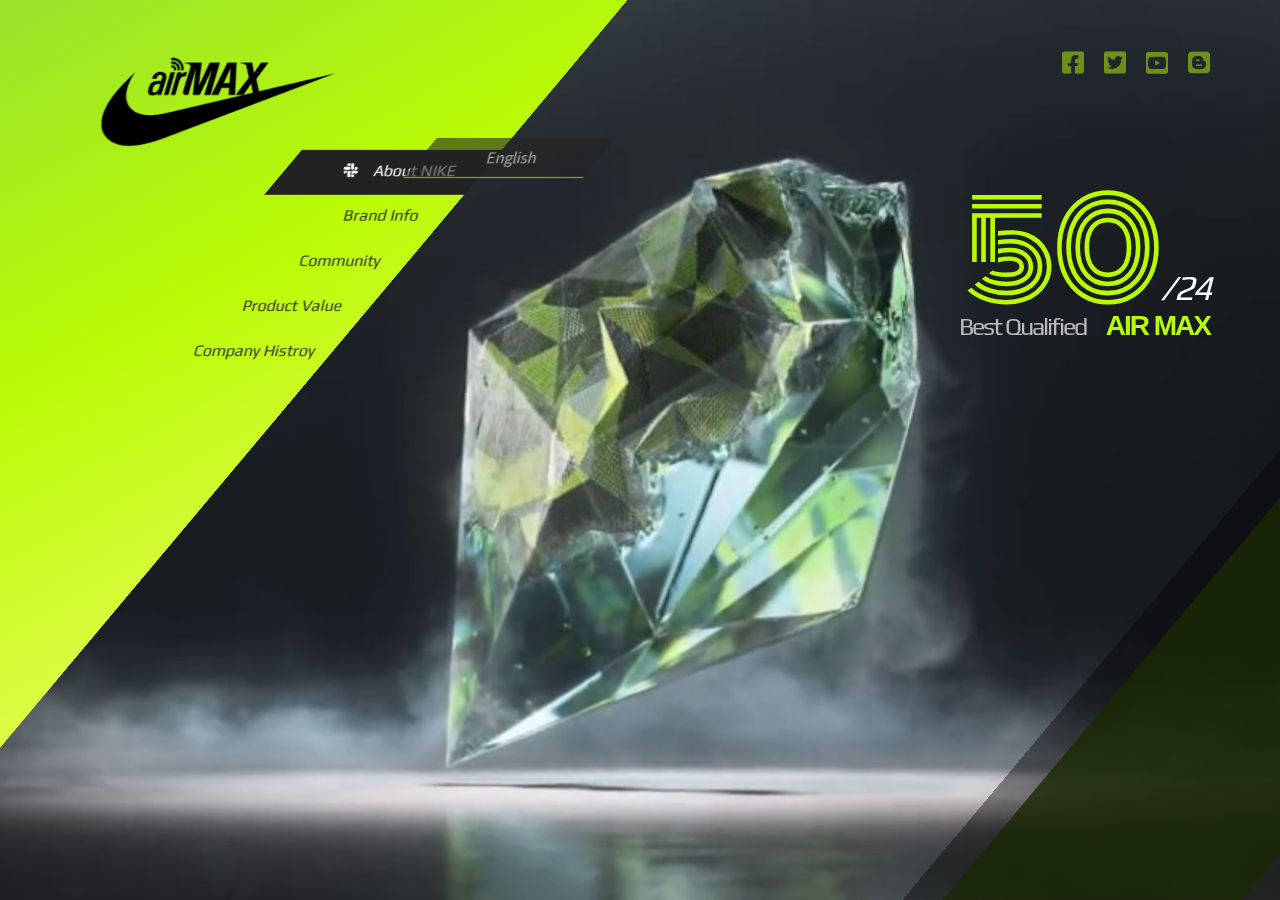
==== index.html @ 57951565 "21.12.30 port2" ====
<!doctype html>
<html lang="ko">
<head>
<meta charset="utf-8">
<meta http-equiv="X-UA-Compatible" content="IE=Edge">
<meta name="viewport" content="width=device-width, initial-scale=1.0">
<title>EXAM01</title>
<link rel="shortcut icon" href="imgs/favicon.ico">
<link rel="stylesheet" href="https://cdnjs.cloudflare.com/ajax/libs/font-awesome/5.8.2/css/all.min.css" />
<!-- CSS only -->
<link href="https://cdn.jsdelivr.net/npm/bootstrap@5.1.3/dist/css/bootstrap.min.css" rel="stylesheet" integrity="sha384-1BmE4kWBq78iYhFldvKuhfTAU6auU8tT94WrHftjDbrCEXSU1oBoqyl2QvZ6jIW3" crossorigin="anonymous">
<link rel="stylesheet" href="https://cdn.jsdelivr.net/npm/bootstrap-icons@1.7.2/font/bootstrap-icons.css">
<link rel="stylesheet" href="vegas/vegas.min.css">
<link rel="stylesheet" href="./css/reset.css">
<link rel="stylesheet" href="./css/style.css">
<link rel="stylesheet" media="screen and (min-width:768px) and (max-width:1024px)" href="./css/tablet.css">
<script src="https://ajax.googleapis.com/ajax/libs/jquery/1.12.4/jquery.min.js"></script>
<script src="vegas/vegas.min.js"></script>
<script>
   $(document).ready(function(e) {
   });
</script>
</head>

<body>
   <header>   
      <h1><a href="#"><img src="./imgs/logo.png"alt="로고"></a></h1>
      
      <nav>
         <ul class="gnb">
            <li class="on">
               <a href="#"><em><i class="fab fa-slack fa-spin"></i>About NIKE</em></a>
               <ul>
                  <li><a href="#"><em>English</em></a></li>
               </ul>
            </li>
            <li>
               <a href="#"><em>Brand Info</em></a>
               <ul>
                  <li><a href="#"><em>submenu</em></a></li>
                  <li><a href="#"><em>submenu</em></a></li>
                  <li><a href="#"><em>submenu</em></a></li>
               </ul>
            </li>
            <li>
               <a href="#"><em>Community</em></a>
               <ul>
                  <li><a href="#"><em>submenu</em></a></li>
                  <li><a href="#"><em>submenu</em></a></li>
               </ul>
            </li>
            <li>
               <a href="#"><em>Product Value</em></a>
               <ul>
                  <li><a href="#"><em>submenu</em></a></li>
                  <li><a href="#"><em>submenu</em></a></li>
                  <li><a href="#"><em>submenu</em></a></li>
               </ul>
            </li>
            <li>
               <a href="#"><em>Company Histroy</em></a>
            </li>
         </ul>
      </nav>
   </header>
   
   <ul class="sns">
      <li><a href="#"><i class="fab fa-facebook-square"></i></a></li>
      <li><a href="#"><i class="fab fa-twitter-square"></i></a></li>
      <li><a href="#"><i class="fab fa-youtube-square"></i></a></li>
      <li><a href="#"><i class="fab fa-blogger"></i></a></li>
   </ul>

   <div class="txtBox">
      <p class="title">50<em>/24</em></p>
      <p class="txt">Best Qualified<strong>AIR MAX</strong></p>
   </div>

   <div class="conBox">
      <div class="con">
         <article>
            <h3>Event&Community</h3>
            <a href="#"><img src="./imgs/pic1.png"></a>
         </article>
         <article>
            <h3>News&Notice</h3>
            <a href="#"><img src="./imgs/pic2.png"></a>
         </article>
         <article>
            <h3>Product Review</h3>
            <a href="#"><img src="./imgs/pic3.png"></a>
         </article>
         <div class="conAni">
            <i class="bi bi-chevron-double-left"></i>
            <i class="bi bi-chevron-double-left"></i>
            <i class="bi bi-chevron-double-left"></i>
         </div>
      </div>
   </div>
</body>
</html>
---- vegas/vegas.min.css ----
.vegas-overlay,.vegas-slide,.vegas-slide-inner,.vegas-timer,.vegas-wrapper{position:absolute;top:0;left:0;bottom:0;right:0;overflow:hidden;border:none;padding:0;margin:0}.vegas-overlay{opacity:.5;background:url(overlays/02.png) center center}.vegas-timer{top:auto;bottom:0;height:2px}.vegas-timer-progress{width:0;height:100%;background:#fff;-webkit-transition:width ease-out;transition:width ease-out}.vegas-timer-running .vegas-timer-progress{width:100%}.vegas-slide,.vegas-slide-inner{margin:0;padding:0;background:center center no-repeat;-webkit-transform:translateZ(0);transform:translateZ(0)}body .vegas-container{overflow:hidden!important;position:relative}.vegas-video{min-width:100%;min-height:100%;width:auto;height:auto}body.vegas-container{overflow:auto;position:static;z-index:-2}body.vegas-container>.vegas-overlay,body.vegas-container>.vegas-slide,body.vegas-container>.vegas-timer{position:fixed;z-index:-1}:root body.vegas-container>.vegas-overlay,:root body.vegas-container>.vegas-slide,_::full-page-media,_:future{bottom:-76px}.vegas-transition-fade,.vegas-transition-fade2{opacity:0}.vegas-transition-fade-in,.vegas-transition-fade2-in{opacity:1}.vegas-transition-fade2-out{opacity:0}.vegas-transition-blur,.vegas-transition-blur2{opacity:0;-webkit-filter:blur(32px);filter:blur(32px)}.vegas-transition-blur-in,.vegas-transition-blur2-in{opacity:1;-webkit-filter:blur(0px);filter:blur(0px)}.vegas-transition-blur2-out{opacity:0}.vegas-transition-flash,.vegas-transition-flash2{opacity:0;-webkit-filter:brightness(25);filter:brightness(25)}.vegas-transition-flash-in,.vegas-transition-flash2-in{opacity:1;-webkit-filter:brightness(1);filter:brightness(1)}.vegas-transition-flash2-out{opacity:0;-webkit-filter:brightness(25);filter:brightness(25)}.vegas-transition-negative,.vegas-transition-negative2{opacity:0;-webkit-filter:invert(100%);filter:invert(100%)}.vegas-transition-negative-in,.vegas-transition-negative2-in{opacity:1;-webkit-filter:invert(0);filter:invert(0)}.vegas-transition-negative2-out{opacity:0;-webkit-filter:invert(100%);filter:invert(100%)}.vegas-transition-burn,.vegas-transition-burn2{opacity:0;-webkit-filter:contrast(1000%) saturate(1000%);filter:contrast(1000%) saturate(1000%)}.vegas-transition-burn-in,.vegas-transition-burn2-in{opacity:1;-webkit-filter:contrast(100%) saturate(100%);filter:contrast(100%) saturate(100%)}.vegas-transition-burn2-out{opacity:0;-webkit-filter:contrast(1000%) saturate(1000%);filter:contrast(1000%) saturate(1000%)}.vegas-transition-slideLeft,.vegas-transition-slideLeft2{-webkit-transform:translateX(100%);-ms-transform:translateX(100%);transform:translateX(100%)}.vegas-transition-slideLeft-in,.vegas-transition-slideLeft2-in{-webkit-transform:translateX(0%);-ms-transform:translateX(0%);transform:translateX(0%)}.vegas-transition-slideLeft2-out,.vegas-transition-slideRight,.vegas-transition-slideRight2{-webkit-transform:translateX(-100%);-ms-transform:translateX(-100%);transform:translateX(-100%)}.vegas-transition-slideRight-in,.vegas-transition-slideRight2-in{-webkit-transform:translateX(0%);-ms-transform:translateX(0%);transform:translateX(0%)}.vegas-transition-slideRight2-out{-webkit-transform:translateX(100%);-ms-transform:translateX(100%);transform:translateX(100%)}.vegas-transition-slideUp,.vegas-transition-slideUp2{-webkit-transform:translateY(100%);-ms-transform:translateY(100%);transform:translateY(100%)}.vegas-transition-slideUp-in,.vegas-transition-slideUp2-in{-webkit-transform:translateY(0%);-ms-transform:translateY(0%);transform:translateY(0%)}.vegas-transition-slideDown,.vegas-transition-slideDown2,.vegas-transition-slideUp2-out{-webkit-transform:translateY(-100%);-ms-transform:translateY(-100%);transform:translateY(-100%)}.vegas-transition-slideDown-in,.vegas-transition-slideDown2-in{-webkit-transform:translateY(0%);-ms-transform:translateY(0%);transform:translateY(0%)}.vegas-transition-slideDown2-out{-webkit-transform:translateY(100%);-ms-transform:translateY(100%);transform:translateY(100%)}.vegas-transition-zoomIn,.vegas-transition-zoomIn2{-webkit-transform:scale(0);-ms-transform:scale(0);transform:scale(0);opacity:0}.vegas-transition-zoomIn-in,.vegas-transition-zoomIn2-in{-webkit-transform:scale(1);-ms-transform:scale(1);transform:scale(1);opacity:1}.vegas-transition-zoomIn2-out,.vegas-transition-zoomOut,.vegas-transition-zoomOut2{-webkit-transform:scale(2);-ms-transform:scale(2);transform:scale(2);opacity:0}.vegas-transition-zoomOut-in,.vegas-transition-zoomOut2-in{-webkit-transform:scale(1);-ms-transform:scale(1);transform:scale(1);opacity:1}.vegas-transition-zoomOut2-out{-webkit-transform:scale(0);-ms-transform:scale(0);transform:scale(0);opacity:0}.vegas-transition-swirlLeft,.vegas-transition-swirlLeft2{-webkit-transform:scale(2) rotate(35deg);-ms-transform:scale(2) rotate(35deg);transform:scale(2) rotate(35deg);opacity:0}.vegas-transition-swirlLeft-in,.vegas-transition-swirlLeft2-in{-webkit-transform:scale(1) rotate(0deg);-ms-transform:scale(1) rotate(0deg);transform:scale(1) rotate(0deg);opacity:1}.vegas-transition-swirlLeft2-out,.vegas-transition-swirlRight,.vegas-transition-swirlRight2{-webkit-transform:scale(2) rotate(-35deg);-ms-transform:scale(2) rotate(-35deg);transform:scale(2) rotate(-35deg);opacity:0}.vegas-transition-swirlRight-in,.vegas-transition-swirlRight2-in{-webkit-transform:scale(1) rotate(0deg);-ms-transform:scale(1) rotate(0deg);transform:scale(1) rotate(0deg);opacity:1}.vegas-transition-swirlRight2-out{-webkit-transform:scale(2) rotate(35deg);-ms-transform:scale(2) rotate(35deg);transform:scale(2) rotate(35deg);opacity:0}.vegas-animation-kenburns{-webkit-animation:kenburns ease-out;animation:kenburns ease-out}@-webkit-keyframes kenburns{0%{-webkit-transform:scale(1.5);transform:scale(1.5)}100%{-webkit-transform:scale(1);transform:scale(1)}}@keyframes kenburns{0%{-webkit-transform:scale(1.5);transform:scale(1.5)}100%{-webkit-transform:scale(1);transform:scale(1)}}.vegas-animation-kenburnsUp{-webkit-animation:kenburnsUp ease-out;animation:kenburnsUp ease-out}@-webkit-keyframes kenburnsUp{0%{-webkit-transform:scale(1.5) translate(0,10%);transform:scale(1.5) translate(0,10%)}100%{-webkit-transform:scale(1) translate(0,0);transform:scale(1) translate(0,0)}}@keyframes kenburnsUp{0%{-webkit-transform:scale(1.5) translate(0,10%);transform:scale(1.5) translate(0,10%)}100%{-webkit-transform:scale(1) translate(0,0);transform:scale(1) translate(0,0)}}.vegas-animation-kenburnsDown{-webkit-animation:kenburnsDown ease-out;animation:kenburnsDown ease-out}@-webkit-keyframes kenburnsDown{0%{-webkit-transform:scale(1.5) translate(0,-10%);transform:scale(1.5) translate(0,-10%)}100%{-webkit-transform:scale(1) translate(0,0);transform:scale(1) translate(0,0)}}@keyframes kenburnsDown{0%{-webkit-transform:scale(1.5) translate(0,-10%);transform:scale(1.5) translate(0,-10%)}100%{-webkit-transform:scale(1) translate(0,0);transform:scale(1) translate(0,0)}}.vegas-animation-kenburnsLeft{-webkit-animation:kenburnsLeft ease-out;animation:kenburnsLeft ease-out}@-webkit-keyframes kenburnsLeft{0%{-webkit-transform:scale(1.5) translate(10%,0);transform:scale(1.5) translate(10%,0)}100%{-webkit-transform:scale(1) translate(0,0);transform:scale(1) translate(0,0)}}@keyframes kenburnsLeft{0%{-webkit-transform:scale(1.5) translate(10%,0);transform:scale(1.5) translate(10%,0)}100%{-webkit-transform:scale(1) translate(0,0);transform:scale(1) translate(0,0)}}.vegas-animation-kenburnsRight{-webkit-animation:kenburnsRight ease-out;animation:kenburnsRight ease-out}@-webkit-keyframes kenburnsRight{0%{-webkit-transform:scale(1.5) translate(-10%,0);transform:scale(1.5) translate(-10%,0)}100%{-webkit-transform:scale(1) translate(0,0);transform:scale(1) translate(0,0)}}@keyframes kenburnsRight{0%{-webkit-transform:scale(1.5) translate(-10%,0);transform:scale(1.5) translate(-10%,0)}100%{-webkit-transform:scale(1) translate(0,0);transform:scale(1) translate(0,0)}}.vegas-animation-kenburnsUpLeft{-webkit-animation:kenburnsUpLeft ease-out;animation:kenburnsUpLeft ease-out}@-webkit-keyframes kenburnsUpLeft{0%{-webkit-transform:scale(1.5) translate(10%,10%);transform:scale(1.5) translate(10%,10%)}100%{-webkit-transform:scale(1) translate(0,0);transform:scale(1) translate(0,0)}}@keyframes kenburnsUpLeft{0%{-webkit-transform:scale(1.5) translate(10%,10%);transform:scale(1.5) translate(10%,10%)}100%{-webkit-transform:scale(1) translate(0,0);transform:scale(1) translate(0,0)}}.vegas-animation-kenburnsUpRight{-webkit-animation:kenburnsUpRight ease-out;animation:kenburnsUpRight ease-out}@-webkit-keyframes kenburnsUpRight{0%{-webkit-transform:scale(1.5) translate(-10%,10%);transform:scale(1.5) translate(-10%,10%)}100%{-webkit-transform:scale(1) translate(0,0);transform:scale(1) translate(0,0)}}@keyframes kenburnsUpRight{0%{-webkit-transform:scale(1.5) translate(-10%,10%);transform:scale(1.5) translate(-10%,10%)}100%{-webkit-transform:scale(1) translate(0,0);transform:scale(1) translate(0,0)}}.vegas-animation-kenburnsDownLeft{-webkit-animation:kenburnsDownLeft ease-out;animation:kenburnsDownLeft ease-out}@-webkit-keyframes kenburnsDownLeft{0%{-webkit-transform:scale(1.5) translate(10%,-10%);transform:scale(1.5) translate(10%,-10%)}100%{-webkit-transform:scale(1) translate(0,0);transform:scale(1) translate(0,0)}}@keyframes kenburnsDownLeft{0%{-webkit-transform:scale(1.5) translate(10%,-10%);transform:scale(1.5) translate(10%,-10%)}100%{-webkit-transform:scale(1) translate(0,0);transform:scale(1) translate(0,0)}}.vegas-animation-kenburnsDownRight{-webkit-animation:kenburnsDownRight ease-out;animation:kenburnsDownRight ease-out}@-webkit-keyframes kenburnsDownRight{0%{-webkit-transform:scale(1.5) translate(-10%,-10%);transform:scale(1.5) translate(-10%,-10%)}100%{-webkit-transform:scale(1) translate(0,0);transform:scale(1) translate(0,0)}}@keyframes kenburnsDownRight{0%{-webkit-transform:scale(1.5) translate(-10%,-10%);transform:scale(1.5) translate(-10%,-10%)}100%{-webkit-transform:scale(1) translate(0,0);transform:scale(1) translate(0,0)}}
---- css/style.css ----
@charset "utf-8";

@import url('https://fonts.googleapis.com/css2?family=Noto+Sans+KR:wght@300;400;500&family=Play&display=swap');
@import url('https://fonts.googleapis.com/css2?family=Monoton&display=swap');

/*===== FullScreen Background =====*/

body {
    width:100%;  height:100vh; 
    font-family: 'Noto Sans KR', sans-serif; font-size:15px; color:#333;
    background:#111 url(../imgs/bg.jpg) no-repeat center;
    background-size: cover;  
    overflow: hidden;
}

/*===== header =====*/
header {
    position:fixed; left:-450px; top:0;
    width:700px; height:100vh;
    background:linear-gradient(-45deg, #e6fc55, #b9fb05, #97e031);
    transform:skewX(-40deg);
}
h1 { position:fixed; left:250px; top:50px; }
h1 img { width:250px; transform:skewX(40deg); }

/* ===== gnb 1 depth =====*/
.gnb { position:absolute; right:0; top:150px; width:220px; 
}
.gnb > li { position:relative; }
.gnb > li > a { 
    width:100%; height:50px; padding:12px 30px 0 0; 
    font-family: 'Play', sans-serif; 
    font-size:18px; text-align:right; 
}
.gnb em, .gnb ul em { display:inline-block; transform:skewX(40deg); }
.gnb em i { margin-right:20px; }
.gnb > li.on > a, .gnb > li:hover > a { color:#fff; background:#222; }

/* ===== gnb 2 depth =====*/
.gnb ul { 
    position:absolute; left:0; top:0; 
    width:200px; opacity:0; transition:all 0.4s ease-in;
}
.gnb li.on ul, .gnb li:hover ul {
    left:145px; opacity:0.8; 
}
.gnb li.on ul { top:-15px; opacity:0.6; }

.gnb ul li a {  
    width:100%; height:40px; 
    margin-top:3px; padding-top:8px;
    color:#fff; 
    text-align: center;
    background:#222; 
    border-bottom: 1px solid #b9fb05;
}
.gnb ul li:hover a { color: #97e031;}

/*===== sns Buttons =====*/
.sns { position:fixed; right:50px; top:50px; }
.sns li { float:left; margin-right:20px; }
.sns .fab {
   font-size:25px; color:#b9fb05; opacity:0.5;
   transform:scale(1); transition:all 0.5s ease-in;
}
.sns .fab:hover { opacity:1; transform:scale(1.1); }

/*===== textBox =====*/
.txtBox { position:fixed; right:70px; top:150px; width:340px; height:280px; }

.title { 
   position:absolute; right:0px; top:0px;
   font-family: 'Monoton', cursive; font-size:170px; color:#b9fb05; letter-spacing:-2px;
}
.title em {  font-family: 'Play', sans-serif;  font-size:42px; color:#fff; }
.txt {
   position:absolute; right:0px; top:210px;
   font-family: 'Play', sans-serif;  font-size:32px; color:#bbb; letter-spacing:-2px;
}
.txt strong { margin-left:20px; font:bold 34px arial; color:#b9fb05; }

/*===== conBox =====*/
.conBox {
    position:fixed; right:-800px; bottom:0;
    width:800px; height:100%;
    background:rgba(0, 0, 0, 0.4);
    transform:skew(-40deg);
    transition:all 0.4s ease-in;
}
.con {
    position:absolute; left:40px; bottom:0;
    width:400px; height:100%; padding:10px;
    background:rgba(25, 40, 2, 0.8);
    transition:all 0.8s ease-in-out 0.2s;
}

.conBox:hover { right:-400px; background:rgba(0, 0, 0, 0.75); }
.conBox:hover .con { left:100px; background:rgba(45, 65, 0, 0.6); }

/*===== contents =====*/
article { 
    position: absolute; left:300px; width:300px; height:100px; 
    opacity:0.2;
    transition: all 0.4s ease-in; 
}
article:nth-child(1) { bottom:300px; transition-delay:0.2s; }
article:nth-child(2) { bottom:170px; transition-delay:0.3s;  }
article:nth-child(3) { bottom:40px; transition-delay:0.4s;  }
article h3 { font-size:16px; color:#a0bd50; transform: skew(30deg);}
article img { transition:all 0.2s ease-in;}

article:hover img { opacity: 0.4;}
.conBox:hover article{ left:50px; opacity:0.9; }

/*===== conAni =====*/
.conAni { 
    position:absolute;  left:100px; bottom:50px;  width:150px; height:50px; color:#b9fb05; 
    font-size:30px; 
    transform:skew(40deg); transition:all 0.4s ease-in;
}
.conBox:hover .conAni { left: 800px; opacity: 0; }

.conAni i {  position:absolute; right:20px; opacity:0;}
.conAni i:nth-child(1) { animation:aniBtn linear 1.5s 0s infinite; }
.conAni i:nth-child(2) { animation:aniBtn linear 1.5s 0.5s infinite;  }
.conAni i:nth-child(3) { animation:aniBtn linear 1.5s 1s infinite;  }

@keyframes aniBtn {
    0% { right:40px; transform:scale(1.8); opacity: 1; }
    70% { right:110px; transform:scale(1.3); opacity: 0.25; }
    100% { right:130px; transform:scale(1); opacity: 0; }
}

@media screen  and (min-width:1025px) and (max-width:1440px) {
    /*===== textBox =====*/
    .txtBox { width:280px; height:200px;  }
    .title { font-size:130px;     }
    .title em {  font-size:35px;  }
    .txt { right:0px; top:160px; font-size:25px;  }
    .txt strong { margin-left:20px; font-size:28px; }

    /* ===== gnb 1 depth =====*/
    .gnb { width:200px; }
    .gnb > li > a { height:45px; padding-top:11px;     font-size:16px;  }
    .gnb > li > a:last-child { padding-right:20px; }
    .gnb em i { margin-right:15px;}

    /* ===== gnb 2 depth =====*/
    .gnb ul {  width:180px; }
    .gnb li.on ul, .gnb li:hover ul { left:125px;  }
    .gnb li.on ul { top:-15px; opacity:0.6; }

    /*===== conBox =====*/
    .con { width:300px;  }

    .conBox:hover { right:-500px; background:rgba(0, 0, 0, 0.75); }
    .conBox:hover .con { left:70px; background:rgba(45, 65, 0, 0.6); }
    /*===== contents =====*/
    article { 
        position: absolute; left:300px; width:200px; height:100px; 
        opacity:0.2;
        transition: all 0.4s ease-in; 
    }
    article h3 { margin-left:20px;}
    .conBox:hover article{ left:0px; opacity:0.9; }
    
    /*===== conAni =====*/
    .conAni { left:80px; }
}
---- css/tablet.css ----
@charset "utf-8";

/*===== tablet area ======*/

/*===== textBox =====*/
.txtBox { width:280px; height:200px;  }
.title { font-size:130px;     }
.title em {  font-size:35px;  }
.txt { right:0px; top:160px; font-size:25px;  }
.txt strong { margin-left:20px; font-size:28px; }

/* ===== gnb 1 depth =====*/
.gnb { width:200px; }
.gnb > li > a { height:45px; padding-top:11px;     font-size:16px;  }
.gnb > li > a:last-child { padding-right:20px; }
.gnb em i { margin-right:15px;}

/* ===== gnb 2 depth =====*/
.gnb ul {  width:180px; }
.gnb li.on ul, .gnb li:hover ul { left:125px;  }
.gnb li.on ul { top:-15px; opacity:0.6; }

/*===== conBox =====*/
.con { width:300px;  }

.conBox:hover { right:-500px; background:rgba(0, 0, 0, 0.75); }
.conBox:hover .con { left:70px; background:rgba(45, 65, 0, 0.6); }
/*===== contents =====*/
article { 
    position: absolute; left:300px; width:200px; height:100px; 
    opacity:0.2;
    transition: all 0.4s ease-in; 
}
article h3 { margin-left:20px;}
.conBox:hover article{ left:0px; opacity:0.9; }
}
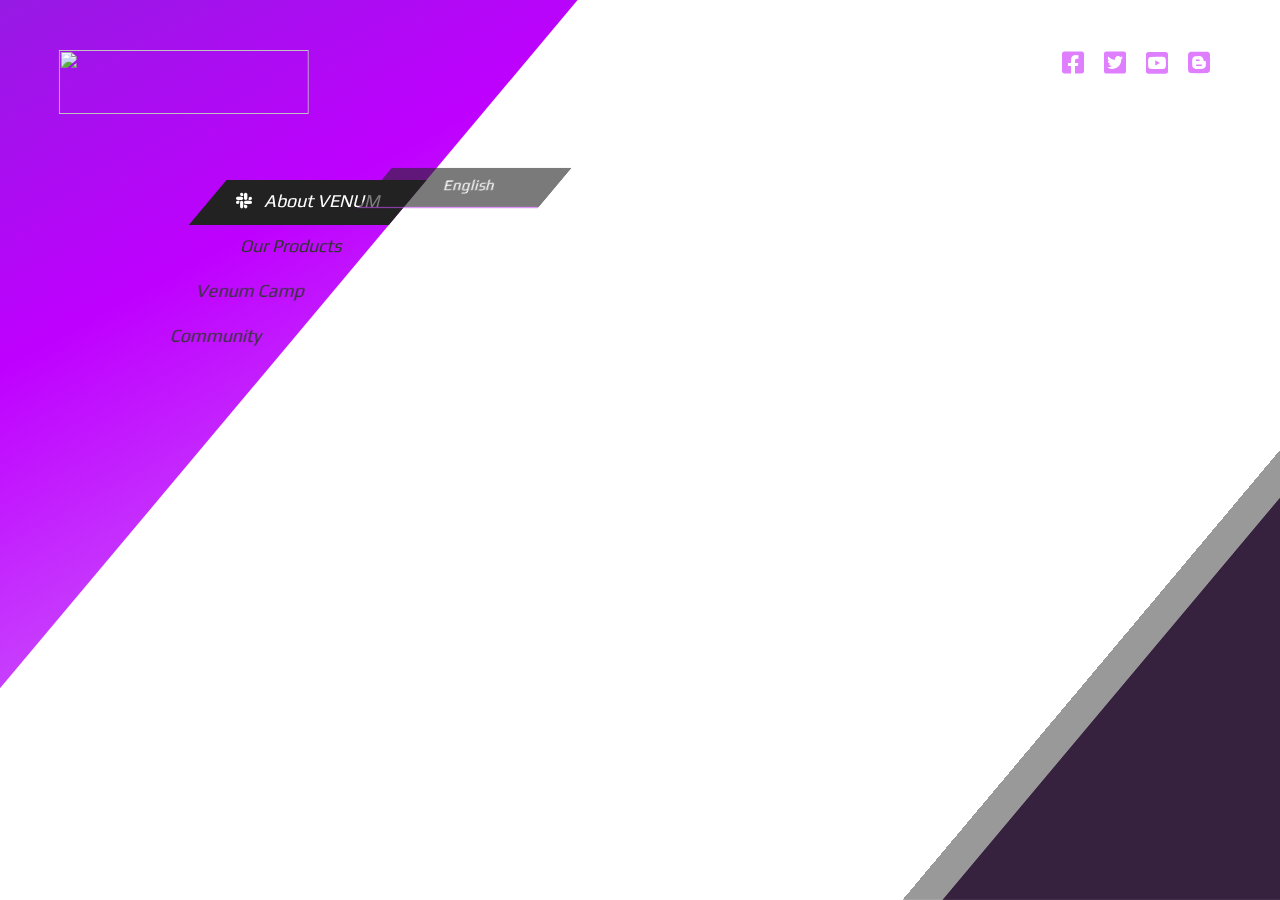
==== commit 59a73f3e: "22.01.10 edit" ====
--- a/index.html
+++ b/index.html
@@ -1,101 +1,88 @@
+
 <!doctype html>
 <html lang="ko">
 <head>
 <meta charset="utf-8">
 <meta http-equiv="X-UA-Compatible" content="IE=Edge">
 <meta name="viewport" content="width=device-width, initial-scale=1.0">
-<title>EXAM01</title>
+<title>VENUM</title>
 <link rel="shortcut icon" href="imgs/favicon.ico">
 <link rel="stylesheet" href="https://cdnjs.cloudflare.com/ajax/libs/font-awesome/5.8.2/css/all.min.css" />
 <!-- CSS only -->
 <link href="https://cdn.jsdelivr.net/npm/bootstrap@5.1.3/dist/css/bootstrap.min.css" rel="stylesheet" integrity="sha384-1BmE4kWBq78iYhFldvKuhfTAU6auU8tT94WrHftjDbrCEXSU1oBoqyl2QvZ6jIW3" crossorigin="anonymous">
 <link rel="stylesheet" href="https://cdn.jsdelivr.net/npm/bootstrap-icons@1.7.2/font/bootstrap-icons.css">
-<link rel="stylesheet" href="vegas/vegas.min.css">
 <link rel="stylesheet" href="./css/reset.css">
 <link rel="stylesheet" href="./css/style.css">
-<link rel="stylesheet" media="screen and (min-width:768px) and (max-width:1024px)" href="./css/tablet.css">
+
 <script src="https://ajax.googleapis.com/ajax/libs/jquery/1.12.4/jquery.min.js"></script>
-<script src="vegas/vegas.min.js"></script>
-<script>
-   $(document).ready(function(e) {
-   });
-</script>
+
 </head>
 
 <body>
-   <header>   
-      <h1><a href="#"><img src="./imgs/logo.png"alt="로고"></a></h1>
+   <div class="wrap">
+      <video class="mainvd" autoplay muted loop playsinline poster="./imgs/venum_bg.jpg">
+         <source src="./media/mainvd_Trim.mp4">
+      </video>
+      <header>   
+         <h1><a href="#"><img src="https://asia.venum.com/static/version1625341792/frontend/Venum/newvenum/ko_KR/images/logo/logo_venum_euro_black.svg" alt="" width="189" height="64"></a></h1>
+         <nav>
+            <ul class="gnb">
+               <li class="on">
+                  <a href="#"><em><i class="fab fa-slack fa-spin"></i>About VENUM</em></a>
+                  <ul>
+                     <li><a href="#"><em>English</em></a></li>
+                  </ul>
+               </li>
+               <li>
+                  <a href="sub01.html"><em>Our Products</em></a>
+                  <ul>
+                     <li><a href="sub01.html"><em>Clothes</em></a></li>
+                     <li><a href="sub01.html"><em>Gloves</em></a></li>
+                     <li><a href="sub01.html"><em>Shoes</em></a></li>
+                  </ul>
+               </li>
+               <li>
+                  <a href="#"><em>Venum Camp</em></a>
+                  <ul>
+                     <li><a href="#"><em>Camp Info</em></a></li>
+                     <li><a href="#"><em>Reservation</em></a></li>
+                  </ul>
+               </li>
+               <li>
+                  <a href="#"><em>Community</em></a>
+               </li>
+            </ul>
+         </nav>
+      </header>
       
-      <nav>
-         <ul class="gnb">
-            <li class="on">
-               <a href="#"><em><i class="fab fa-slack fa-spin"></i>About NIKE</em></a>
-               <ul>
-                  <li><a href="#"><em>English</em></a></li>
-               </ul>
-            </li>
-            <li>
-               <a href="#"><em>Brand Info</em></a>
-               <ul>
-                  <li><a href="#"><em>submenu</em></a></li>
-                  <li><a href="#"><em>submenu</em></a></li>
-                  <li><a href="#"><em>submenu</em></a></li>
-               </ul>
-            </li>
-            <li>
-               <a href="#"><em>Community</em></a>
-               <ul>
-                  <li><a href="#"><em>submenu</em></a></li>
-                  <li><a href="#"><em>submenu</em></a></li>
-               </ul>
-            </li>
-            <li>
-               <a href="#"><em>Product Value</em></a>
-               <ul>
-                  <li><a href="#"><em>submenu</em></a></li>
-                  <li><a href="#"><em>submenu</em></a></li>
-                  <li><a href="#"><em>submenu</em></a></li>
-               </ul>
-            </li>
-            <li>
-               <a href="#"><em>Company Histroy</em></a>
-            </li>
-         </ul>
-      </nav>
-   </header>
-   
-   <ul class="sns">
-      <li><a href="#"><i class="fab fa-facebook-square"></i></a></li>
-      <li><a href="#"><i class="fab fa-twitter-square"></i></a></li>
-      <li><a href="#"><i class="fab fa-youtube-square"></i></a></li>
-      <li><a href="#"><i class="fab fa-blogger"></i></a></li>
-   </ul>
+      <ul class="sns">
+         <li><a href="#"><i class="fab fa-facebook-square"></i></a></li>
+         <li><a href="#"><i class="fab fa-twitter-square"></i></a></li>
+         <li><a href="#"><i class="fab fa-youtube-square"></i></a></li>
+         <li><a href="#"><i class="fab fa-blogger"></i></a></li>
+      </ul>
 
-   <div class="txtBox">
-      <p class="title">50<em>/24</em></p>
-      <p class="txt">Best Qualified<strong>AIR MAX</strong></p>
-   </div>
-
-   <div class="conBox">
-      <div class="con">
-         <article>
-            <h3>Event&Community</h3>
-            <a href="#"><img src="./imgs/pic1.png"></a>
-         </article>
-         <article>
-            <h3>News&Notice</h3>
-            <a href="#"><img src="./imgs/pic2.png"></a>
-         </article>
-         <article>
-            <h3>Product Review</h3>
-            <a href="#"><img src="./imgs/pic3.png"></a>
-         </article>
-         <div class="conAni">
-            <i class="bi bi-chevron-double-left"></i>
-            <i class="bi bi-chevron-double-left"></i>
-            <i class="bi bi-chevron-double-left"></i>
-         </div>
-      </div>
-   </div>
+      <div class="conBox">
+         <div class="con">
+            <article>
+               <h3>Event&Promotion</h3>
+               <a href="#"><img src="./imgs/pic1.JPG"></a>
+            </article>
+            <article>
+               <h3>News&Notice</h3>
+               <a href="#"><img src="./imgs/pic2.JPG"></a>
+            </article>
+            <article>
+               <h3>Product Review</h3>
+               <a href="#"><img src="./imgs/pic3.JPG"></a>
+            </article>
+            <div class="conAni">
+               <i class="bi bi-chevron-double-left"></i>
+               <i class="bi bi-chevron-double-left"></i>
+               <i class="bi bi-chevron-double-left"></i>
+            </div> 
+         </div> <!--con-->
+      </div> <!--conBox-->
+   </div> <!--wrap-->
 </body>
 </html>--- a/css/style.css
+++ b/css/style.css
@@ -1,48 +1,47 @@
 @charset "utf-8";
 
-@import url('https://fonts.googleapis.com/css2?family=Noto+Sans+KR:wght@300;400;500&family=Play&display=swap');
+
 @import url('https://fonts.googleapis.com/css2?family=Monoton&display=swap');
 
+
 /*===== FullScreen Background =====*/
+html, body { width:100%; height:100%; }
 
-body {
-    width:100%;  height:100vh; 
-    font-family: 'Noto Sans KR', sans-serif; font-size:15px; color:#333;
-    background:#111 url(../imgs/bg.jpg) no-repeat center;
-    background-size: cover;  
-    overflow: hidden;
-}
+.wrap {  position:fixed; left:0; top:0; width:100%; height:100vh; }
+.wrap .mainvd { width:100%; height:100%; object-fit: cover; }
 
 /*===== header =====*/
 header {
-    position:fixed; left:-450px; top:0;
-    width:700px; height:100vh;
-    background:linear-gradient(-45deg, #e6fc55, #b9fb05, #97e031);
+    position:fixed; left:-500px; top:0;
+    width:700px; height:100%;
+    background:linear-gradient(-45deg, #ca55fc, #bf00ff, #8f1fde);
     transform:skewX(-40deg);
 }
 h1 { position:fixed; left:250px; top:50px; }
 h1 img { width:250px; transform:skewX(40deg); }
 
 /* ===== gnb 1 depth =====*/
-.gnb { position:absolute; right:0; top:150px; width:220px; 
+.gnb { position:absolute; right:0; top:180px; width:200px; 
+    padding:0;
 }
-.gnb > li { position:relative; }
+.gnb > li { position:relative;  }
 .gnb > li > a { 
-    width:100%; height:50px; padding:12px 30px 0 0; 
+    width:100%; height:45px; padding:10px 30px 0 0; 
     font-family: 'Play', sans-serif; 
-    font-size:18px; text-align:right; 
+    font-size:18px; text-align:right;
 }
+.gnb > li > a:last-child { padding-right:35px; }
 .gnb em, .gnb ul em { display:inline-block; transform:skewX(40deg); }
-.gnb em i { margin-right:20px; }
+.gnb em i { margin-right:12px; }
 .gnb > li.on > a, .gnb > li:hover > a { color:#fff; background:#222; }
 
 /* ===== gnb 2 depth =====*/
 .gnb ul { 
     position:absolute; left:0; top:0; 
-    width:200px; opacity:0; transition:all 0.4s ease-in;
+    width:180px; opacity:0; transition:all 0.4s ease-in;
 }
 .gnb li.on ul, .gnb li:hover ul {
-    left:145px; opacity:0.8; 
+    left:155px; opacity:0.8; 
 }
 .gnb li.on ul { top:-15px; opacity:0.6; }
 
@@ -50,34 +49,21 @@
     width:100%; height:40px; 
     margin-top:3px; padding-top:8px;
     color:#fff; 
+    font-family: 'Play', sans-serif; 
     text-align: center;
     background:#222; 
-    border-bottom: 1px solid #b9fb05;
+    border-bottom: 1px solid #d34eff;
 }
-.gnb ul li:hover a { color: #97e031;}
+.gnb ul li:hover a { color: #c225ee;}
 
 /*===== sns Buttons =====*/
-.sns { position:fixed; right:50px; top:50px; }
+.sns { position:absolute; right:50px; top:50px; }
 .sns li { float:left; margin-right:20px; }
 .sns .fab {
-   font-size:25px; color:#b9fb05; opacity:0.5;
+   font-size:25px; color:#bf00ff; opacity:0.5;
    transform:scale(1); transition:all 0.5s ease-in;
 }
 .sns .fab:hover { opacity:1; transform:scale(1.1); }
-
-/*===== textBox =====*/
-.txtBox { position:fixed; right:70px; top:150px; width:340px; height:280px; }
-
-.title { 
-   position:absolute; right:0px; top:0px;
-   font-family: 'Monoton', cursive; font-size:170px; color:#b9fb05; letter-spacing:-2px;
-}
-.title em {  font-family: 'Play', sans-serif;  font-size:42px; color:#fff; }
-.txt {
-   position:absolute; right:0px; top:210px;
-   font-family: 'Play', sans-serif;  font-size:32px; color:#bbb; letter-spacing:-2px;
-}
-.txt strong { margin-left:20px; font:bold 34px arial; color:#b9fb05; }
 
 /*===== conBox =====*/
 .conBox {
@@ -89,81 +75,46 @@
 }
 .con {
     position:absolute; left:40px; bottom:0;
-    width:400px; height:100%; padding:10px;
-    background:rgba(25, 40, 2, 0.8);
+    width:400px; height:100%;
+    background:rgba(29, 2, 40, 0.8);
     transition:all 0.8s ease-in-out 0.2s;
 }
 
 .conBox:hover { right:-400px; background:rgba(0, 0, 0, 0.75); }
-.conBox:hover .con { left:100px; background:rgba(45, 65, 0, 0.6); }
+.conBox:hover .con { left:60px; background:rgba(69, 7, 86, 0.6); }
 
 /*===== contents =====*/
 article { 
-    position: absolute; left:300px; width:300px; height:100px; 
-    opacity:0.2;
+    position: absolute; left:300px; width:90%;
+    height:140px;
+    opacity:0.2; overflow: hidden;
     transition: all 0.4s ease-in; 
 }
-article:nth-child(1) { bottom:300px; transition-delay:0.2s; }
-article:nth-child(2) { bottom:170px; transition-delay:0.3s;  }
+article a  img { width:100%;  object-fit: cover; }
+article:nth-child(1) { bottom:360px; transition-delay:0.2s; }
+article:nth-child(2) { bottom:200px; transition-delay:0.3s;  }
 article:nth-child(3) { bottom:40px; transition-delay:0.4s;  }
-article h3 { font-size:16px; color:#a0bd50; transform: skew(30deg);}
+article h3 { margin-left:20px; font-size:16px; color:#a250bd; transform: skew(30deg);}
 article img { transition:all 0.2s ease-in;}
 
 article:hover img { opacity: 0.4;}
-.conBox:hover article{ left:50px; opacity:0.9; }
+.conBox:hover article{ left:20px; opacity:0.9; }
 
 /*===== conAni =====*/
 .conAni { 
-    position:absolute;  left:100px; bottom:50px;  width:150px; height:50px; color:#b9fb05; 
+    position:absolute;  left:100px; bottom:50px;  width:150px; height:50px; color:#db27ff; 
     font-size:30px; 
     transform:skew(40deg); transition:all 0.4s ease-in;
 }
 .conBox:hover .conAni { left: 800px; opacity: 0; }
 
-.conAni i {  position:absolute; right:20px; opacity:0;}
+.conAni i {  position:absolute; right:30px; opacity:0;}
 .conAni i:nth-child(1) { animation:aniBtn linear 1.5s 0s infinite; }
 .conAni i:nth-child(2) { animation:aniBtn linear 1.5s 0.5s infinite;  }
 .conAni i:nth-child(3) { animation:aniBtn linear 1.5s 1s infinite;  }
 
 @keyframes aniBtn {
-    0% { right:40px; transform:scale(1.8); opacity: 1; }
-    70% { right:110px; transform:scale(1.3); opacity: 0.25; }
-    100% { right:130px; transform:scale(1); opacity: 0; }
+    0% { right:50px; transform:scale(1.8); opacity: 1; }
+    70% { right:120px; transform:scale(1.3); opacity: 0.25; }
+    100% { right:140px; transform:scale(1); opacity: 0; }
 }
-
-@media screen  and (min-width:1025px) and (max-width:1440px) {
-    /*===== textBox =====*/
-    .txtBox { width:280px; height:200px;  }
-    .title { font-size:130px;     }
-    .title em {  font-size:35px;  }
-    .txt { right:0px; top:160px; font-size:25px;  }
-    .txt strong { margin-left:20px; font-size:28px; }
-
-    /* ===== gnb 1 depth =====*/
-    .gnb { width:200px; }
-    .gnb > li > a { height:45px; padding-top:11px;     font-size:16px;  }
-    .gnb > li > a:last-child { padding-right:20px; }
-    .gnb em i { margin-right:15px;}
-
-    /* ===== gnb 2 depth =====*/
-    .gnb ul {  width:180px; }
-    .gnb li.on ul, .gnb li:hover ul { left:125px;  }
-    .gnb li.on ul { top:-15px; opacity:0.6; }
-
-    /*===== conBox =====*/
-    .con { width:300px;  }
-
-    .conBox:hover { right:-500px; background:rgba(0, 0, 0, 0.75); }
-    .conBox:hover .con { left:70px; background:rgba(45, 65, 0, 0.6); }
-    /*===== contents =====*/
-    article { 
-        position: absolute; left:300px; width:200px; height:100px; 
-        opacity:0.2;
-        transition: all 0.4s ease-in; 
-    }
-    article h3 { margin-left:20px;}
-    .conBox:hover article{ left:0px; opacity:0.9; }
-    
-    /*===== conAni =====*/
-    .conAni { left:80px; }
-}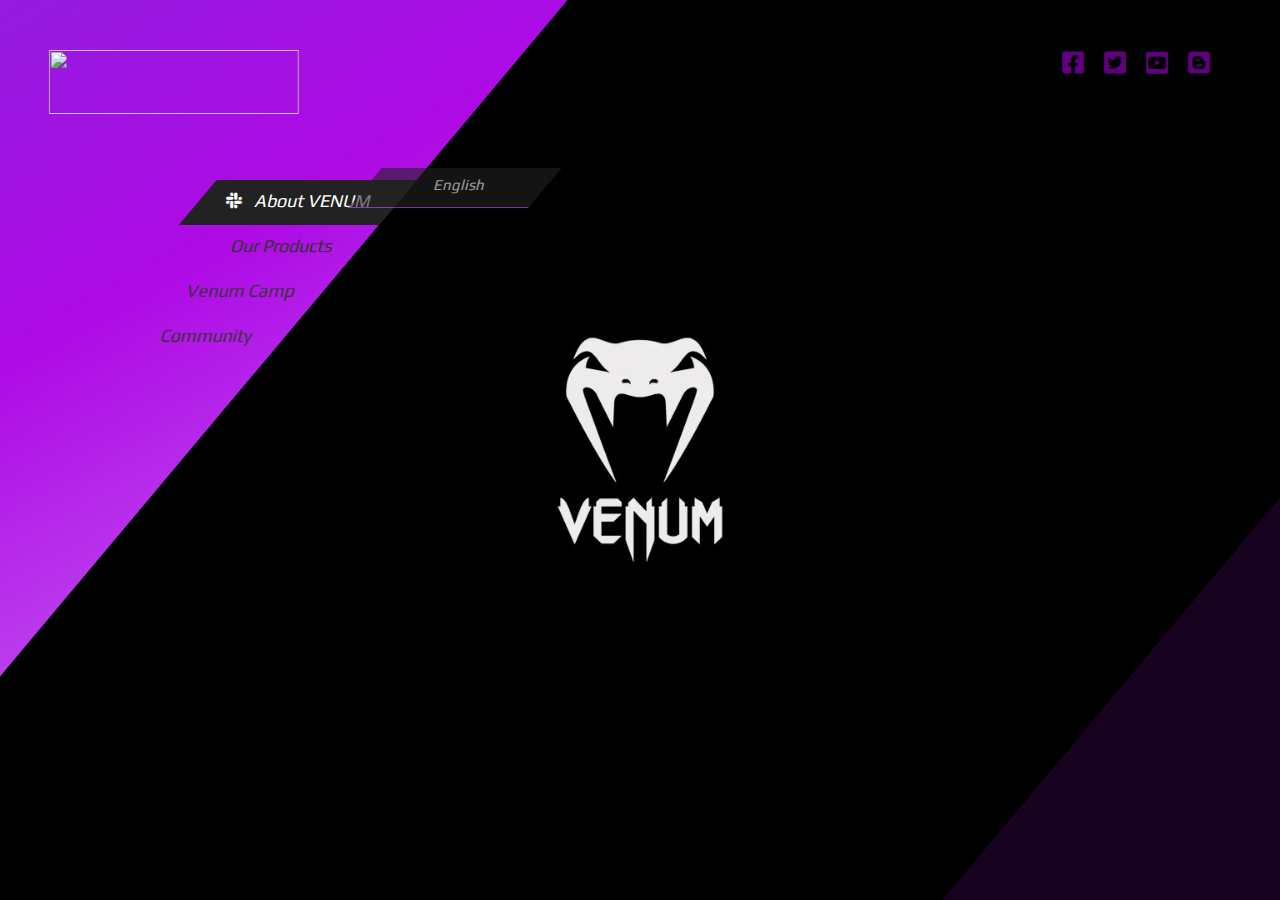
==== commit 2f4bf59f: "22.01.11. edit" ====
--- a/index.html
+++ b/index.html
@@ -36,8 +36,8 @@
                <li>
                   <a href="sub01.html"><em>Our Products</em></a>
                   <ul>
-                     <li><a href="sub01.html"><em>Clothes</em></a></li>
                      <li><a href="sub01.html"><em>Gloves</em></a></li>
+                     <li><a href="sub01.html"><em>Handwraps</em></a></li>
                      <li><a href="sub01.html"><em>Shoes</em></a></li>
                   </ul>
                </li>
--- a/css/style.css
+++ b/css/style.css
@@ -6,15 +6,15 @@
 
 /*===== FullScreen Background =====*/
 html, body { width:100%; height:100%; }
-
+body { background:#111; overflow:hidden;  }
 .wrap {  position:fixed; left:0; top:0; width:100%; height:100vh; }
 .wrap .mainvd { width:100%; height:100%; object-fit: cover; }
 
 /*===== header =====*/
 header {
-    position:fixed; left:-500px; top:0;
+    position:fixed; left:-510px; top:0;
     width:700px; height:100%;
-    background:linear-gradient(-45deg, #ca55fc, #bf00ff, #8f1fde);
+    background:linear-gradient(-45deg, #c14ff1, #ae0ae5, #8f1fde);
     transform:skewX(-40deg);
 }
 h1 { position:fixed; left:250px; top:50px; }
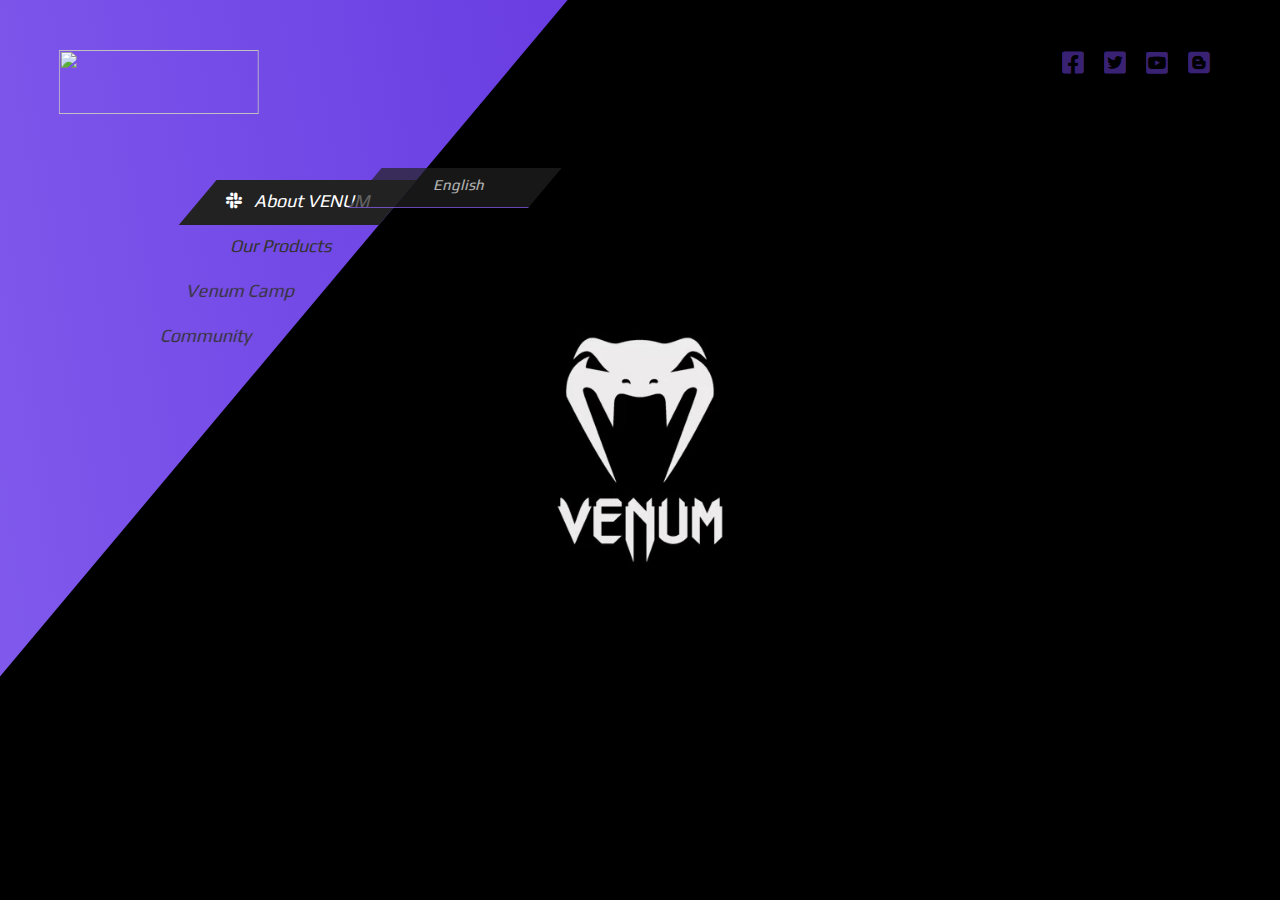
==== commit 9ea706e6: "22.02.11 edit" ====
--- a/index.html
+++ b/index.html
@@ -15,7 +15,6 @@
 <link rel="stylesheet" href="./css/style.css">
 
 <script src="https://ajax.googleapis.com/ajax/libs/jquery/1.12.4/jquery.min.js"></script>
-
 </head>
 
 <body>
@@ -34,17 +33,17 @@
                   </ul>
                </li>
                <li>
-                  <a href="sub01.html"><em>Our Products</em></a>
+                  <a href="#"><em>Our Products</em></a>
                   <ul>
                      <li><a href="sub01.html"><em>Gloves</em></a></li>
+                     <li><a href="sub01.html"><em>Shoes</em></a></li>
                      <li><a href="sub01.html"><em>Handwraps</em></a></li>
-                     <li><a href="sub01.html"><em>Shoes</em></a></li>
                   </ul>
                </li>
                <li>
                   <a href="#"><em>Venum Camp</em></a>
                   <ul>
-                     <li><a href="#"><em>Camp Info</em></a></li>
+                     <li><a href="sub02.html"><em>About Camp</em></a></li>
                      <li><a href="#"><em>Reservation</em></a></li>
                   </ul>
                </li>
@@ -66,15 +65,15 @@
          <div class="con">
             <article>
                <h3>Event&Promotion</h3>
-               <a href="#"><img src="./imgs/pic1.JPG"></a>
+               <a href="#"><img src="./imgs/pic1.JPG"><span>comming soon</span></a>
             </article>
             <article>
                <h3>News&Notice</h3>
-               <a href="#"><img src="./imgs/pic2.JPG"></a>
+               <a href="#"><img src="./imgs/pic2.JPG"><span>comming soon</span></a>
             </article>
             <article>
                <h3>Product Review</h3>
-               <a href="#"><img src="./imgs/pic3.JPG"></a>
+               <a href="#"><img src="./imgs/pic3.JPG"><span>comming soon</span></a>
             </article>
             <div class="conAni">
                <i class="bi bi-chevron-double-left"></i>
--- a/css/style.css
+++ b/css/style.css
@@ -14,26 +14,28 @@
 header {
     position:fixed; left:-510px; top:0;
     width:700px; height:100%;
-    background:linear-gradient(-45deg, #c14ff1, #ae0ae5, #8f1fde);
+    background:linear-gradient(45deg, rgb(162, 128, 255), rgb(132, 94, 238),rgb(105, 61, 226));
     transform:skewX(-40deg);
 }
-h1 { position:fixed; left:250px; top:50px; }
-h1 img { width:250px; transform:skewX(40deg); }
+h1 { position:fixed; left:260px; top:50px; }
+h1 img { width:200px; transform:skewX(40deg); }
 
 /* ===== gnb 1 depth =====*/
-.gnb { position:absolute; right:0; top:180px; width:200px; 
+.gnb { position:absolute; right: 0px; top:180px; width:200px; 
     padding:0;
 }
 .gnb > li { position:relative;  }
 .gnb > li > a { 
     width:100%; height:45px; padding:10px 30px 0 0; 
     font-family: 'Play', sans-serif; 
-    font-size:18px; text-align:right;
+    font-size:18px; 
+    color:#333;
+    text-align:right;
 }
 .gnb > li > a:last-child { padding-right:35px; }
 .gnb em, .gnb ul em { display:inline-block; transform:skewX(40deg); }
 .gnb em i { margin-right:12px; }
-.gnb > li.on > a, .gnb > li:hover > a { color:#fff; background:#222; }
+.gnb > li.on > a, .gnb > li:hover > a { color:#fff; background:#222;}
 
 /* ===== gnb 2 depth =====*/
 .gnb ul { 
@@ -43,7 +45,7 @@
 .gnb li.on ul, .gnb li:hover ul {
     left:155px; opacity:0.8; 
 }
-.gnb li.on ul { top:-15px; opacity:0.6; }
+.gnb li.on ul { top:-15px; opacity:0.7; }
 
 .gnb ul li a {  
     width:100%; height:40px; 
@@ -52,18 +54,18 @@
     font-family: 'Play', sans-serif; 
     text-align: center;
     background:#222; 
-    border-bottom: 1px solid #d34eff;
+    border-bottom: 1px solid #9264ff;
 }
-.gnb ul li:hover a { color: #c225ee;}
+.gnb ul li:hover a { color: #af8cff;}
 
 /*===== sns Buttons =====*/
 .sns { position:absolute; right:50px; top:50px; }
 .sns li { float:left; margin-right:20px; }
 .sns .fab {
-   font-size:25px; color:#bf00ff; opacity:0.5;
+   font-size:25px; color:rgb(115, 66, 230); opacity:0.5;
    transform:scale(1); transition:all 0.5s ease-in;
 }
-.sns .fab:hover { opacity:1; transform:scale(1.1); }
+.sns .fab:hover {  opacity:1; transform:scale(1.1); }
 
 /*===== conBox =====*/
 .conBox {
@@ -76,12 +78,12 @@
 .con {
     position:absolute; left:40px; bottom:0;
     width:400px; height:100%;
-    background:rgba(29, 2, 40, 0.8);
+    background:rgba(0, 0, 0, 0.6);
     transition:all 0.8s ease-in-out 0.2s;
 }
 
-.conBox:hover { right:-400px; background:rgba(0, 0, 0, 0.75); }
-.conBox:hover .con { left:60px; background:rgba(69, 7, 86, 0.6); }
+.conBox:hover { right:-400px; background:rgba(0, 0, 0, 0.6); }
+.conBox:hover .con { left:60px; background:rgba(0, 0, 0, 0.8); }
 
 /*===== contents =====*/
 article { 
@@ -90,19 +92,27 @@
     opacity:0.2; overflow: hidden;
     transition: all 0.4s ease-in; 
 }
-article a  img { width:100%;  object-fit: cover; }
 article:nth-child(1) { bottom:360px; transition-delay:0.2s; }
 article:nth-child(2) { bottom:200px; transition-delay:0.3s;  }
 article:nth-child(3) { bottom:40px; transition-delay:0.4s;  }
-article h3 { margin-left:20px; font-size:16px; color:#a250bd; transform: skew(30deg);}
-article img { transition:all 0.2s ease-in;}
+article h3 { margin-left:20px; font-size:16px; color:#a584f3; transform: skew(30deg);}
+article a img { width:100%;  object-fit: cover; transition:all 0.2s ease-in;}
+article a span { 
+    position:absolute; left:50%; top:75px; 
+    color:#f0f0f0;  
+    text-transform: uppercase; letter-spacing:1px;
+    transform: translateX(-50%) skew(30deg); 
+    opacity:0; transition: 0.4s;
+}
+article:nth-child(3) a span { top:65px; }
 
+.conBox:hover article{ left:20px; opacity:0.9; }
 article:hover img { opacity: 0.4;}
-.conBox:hover article{ left:20px; opacity:0.9; }
+article:hover a span { opacity: 0.8; }
 
 /*===== conAni =====*/
 .conAni { 
-    position:absolute;  left:100px; bottom:50px;  width:150px; height:50px; color:#db27ff; 
+    position:absolute;  left:100px; bottom:50px;  width:150px; height:50px; color:#7c44ff; 
     font-size:30px; 
     transform:skew(40deg); transition:all 0.4s ease-in;
 }
